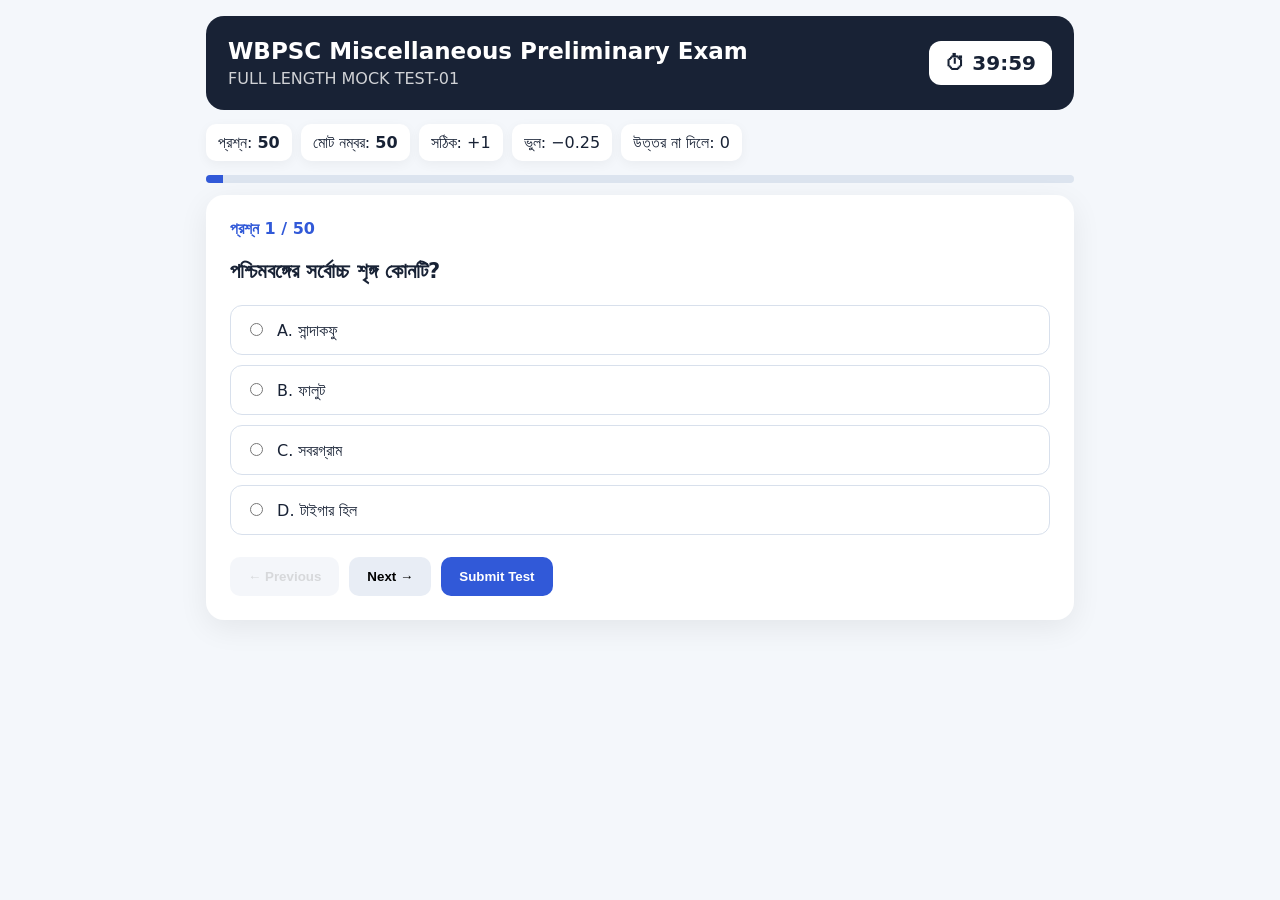
==== index.html @ 7ab9e06c "Add files via upload" ====
<!doctype html>
<html lang="bn">
<head><meta charset="utf-8"><meta name="viewport" content="width=device-width,initial-scale=1">
<title>Mock Test 01</title><link rel="stylesheet" href="style.css"></head>
<body>
<div class="container">
<header><div><h1>WBPSC Miscellaneous Preliminary Exam</h1><p>FULL LENGTH MOCK TEST-01</p></div><div class="timer">⏱ <span id="timer">40:00</span></div></header>
<div class="info"><span>প্রশ্ন: <b id="totalQuestions">50</b></span><span>মোট নম্বর: <b id="totalMarks">50</b></span><span>সঠিক: +1</span><span>ভুল: −0.25</span><span>উত্তর না দিলে: 0</span></div>
<div id="testArea"><div class="progress"><div id="progress"></div></div><section class="card"><div id="questionNo" class="qno"></div><h2 id="questionText"></h2><div id="options"></div><div class="actions"><button id="prev">← Previous</button><button id="next">Next →</button><button id="submit" class="submit">Submit Test</button></div></section></div>
<section id="result" class="result hidden"><h2 id="resultTitle"></h2><div class="score"><span id="score">0.00</span> / 50</div><div class="stats"><div><b id="correct">0</b><small>সঠিক</small></div><div><b id="wrong">0</b><small>ভুল</small></div><div><b id="unanswered">0</b><small>উত্তরহীন</small></div></div><button id="restart" class="submit">আবার পরীক্ষা দিন</button></section>
</div>
<script src="questions.js"></script><script src="config.js"></script><script src="engine.js"></script>
</body></html>
---- style.css ----
*{box-sizing:border-box}body{margin:0;font-family:system-ui,"Noto Sans Bengali",sans-serif;background:#f4f7fb;color:#182235}.container{max-width:900px;margin:auto;padding:16px}header{background:#182235;color:#fff;border-radius:18px;padding:22px;display:flex;justify-content:space-between;align-items:center;gap:15px}h1{margin:0;font-size:23px}header p{margin:5px 0 0;opacity:.8}.timer{background:#fff;color:#182235;border-radius:12px;padding:10px 16px;font-weight:800;font-size:20px;white-space:nowrap}.info{display:flex;flex-wrap:wrap;gap:9px;margin:14px 0}.info span{background:#fff;padding:9px 12px;border-radius:10px;box-shadow:0 3px 12px #0000000c}.progress{height:8px;background:#dce4ef;border-radius:8px;overflow:hidden;margin-bottom:12px}.progress div{height:100%;background:#3159d8;width:2%;transition:.2s}.card,.result{background:#fff;border-radius:18px;padding:24px;box-shadow:0 8px 30px #00000012}.qno{font-weight:800;color:#3159d8;margin-bottom:10px}h2{font-size:21px;line-height:1.55}.option{display:block;border:1px solid #d8e0ec;border-radius:12px;padding:14px;margin:10px 0;cursor:pointer}.option:hover{background:#f3f6ff}.option input{margin-right:9px}.actions{display:flex;gap:10px;flex-wrap:wrap;margin-top:22px}button{border:0;border-radius:10px;padding:12px 18px;font-weight:800;cursor:pointer;background:#e8edf5}button:disabled{opacity:.45}.submit{background:#3159d8;color:#fff}.hidden{display:none}.result{text-align:center}.score{font-size:48px;font-weight:900;margin:18px}.stats{display:flex;justify-content:center;gap:12px;flex-wrap:wrap}.stats div{min-width:110px;background:#f3f6fb;border-radius:14px;padding:14px}.stats b{display:block;font-size:28px}.stats small{display:block}@media(max-width:600px){header{flex-direction:column;align-items:flex-start}h1{font-size:19px}.card,.result{padding:17px}h2{font-size:18px}.actions button{flex:1}}
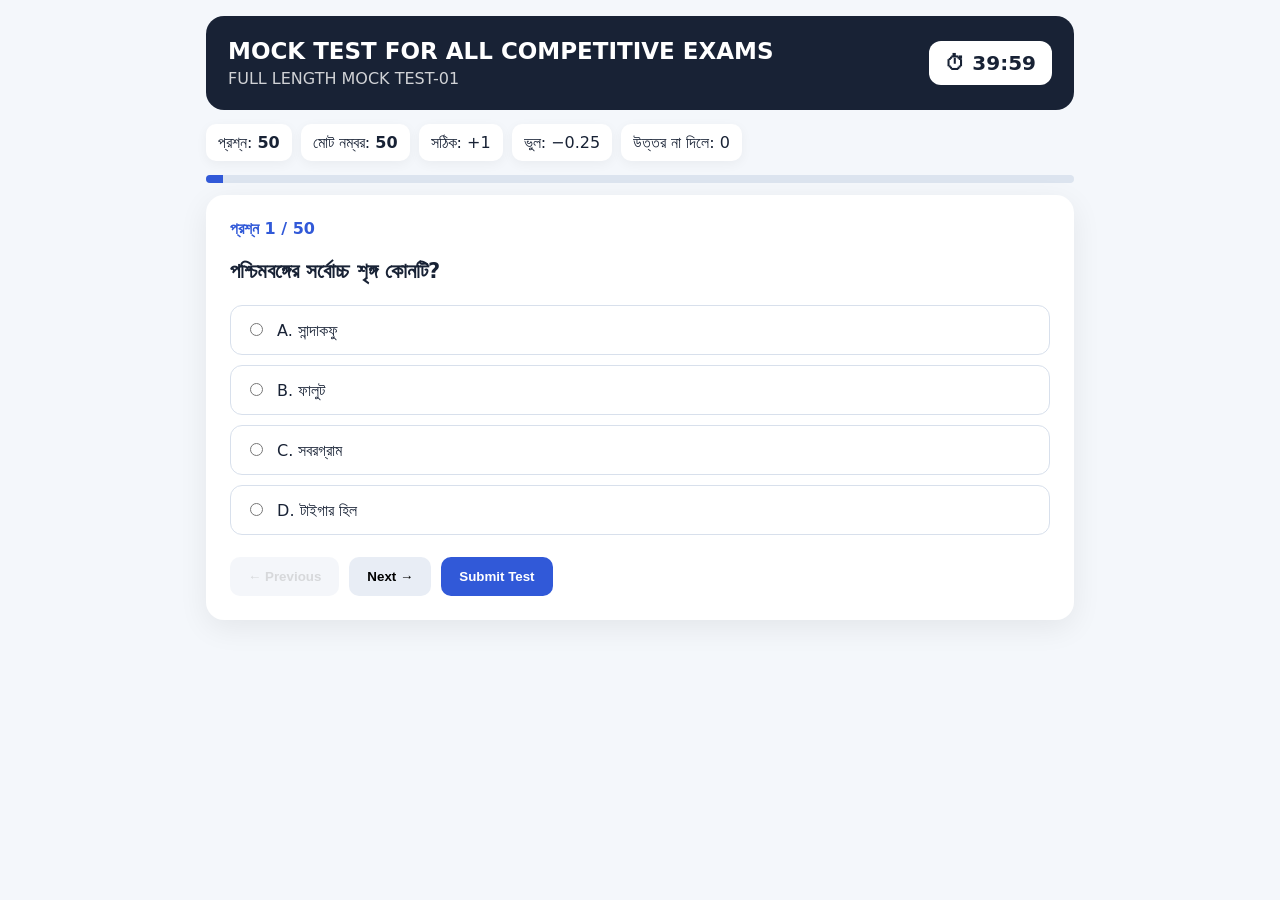
==== commit beed1c9c: "Update index.html" ====
--- a/index.html
+++ b/index.html
@@ -4,10 +4,10 @@
 <title>Mock Test 01</title><link rel="stylesheet" href="style.css"></head>
 <body>
 <div class="container">
-<header><div><h1>WBPSC Miscellaneous Preliminary Exam</h1><p>FULL LENGTH MOCK TEST-01</p></div><div class="timer">⏱ <span id="timer">40:00</span></div></header>
+<header><div><h1>MOCK TEST FOR ALL COMPETITIVE EXAMS</h1><p>FULL LENGTH MOCK TEST-01</p></div><div class="timer">⏱ <span id="timer">40:00</span></div></header>
 <div class="info"><span>প্রশ্ন: <b id="totalQuestions">50</b></span><span>মোট নম্বর: <b id="totalMarks">50</b></span><span>সঠিক: +1</span><span>ভুল: −0.25</span><span>উত্তর না দিলে: 0</span></div>
 <div id="testArea"><div class="progress"><div id="progress"></div></div><section class="card"><div id="questionNo" class="qno"></div><h2 id="questionText"></h2><div id="options"></div><div class="actions"><button id="prev">← Previous</button><button id="next">Next →</button><button id="submit" class="submit">Submit Test</button></div></section></div>
 <section id="result" class="result hidden"><h2 id="resultTitle"></h2><div class="score"><span id="score">0.00</span> / 50</div><div class="stats"><div><b id="correct">0</b><small>সঠিক</small></div><div><b id="wrong">0</b><small>ভুল</small></div><div><b id="unanswered">0</b><small>উত্তরহীন</small></div></div><button id="restart" class="submit">আবার পরীক্ষা দিন</button></section>
 </div>
 <script src="questions.js"></script><script src="config.js"></script><script src="engine.js"></script>
-</body></html>+</body></html>
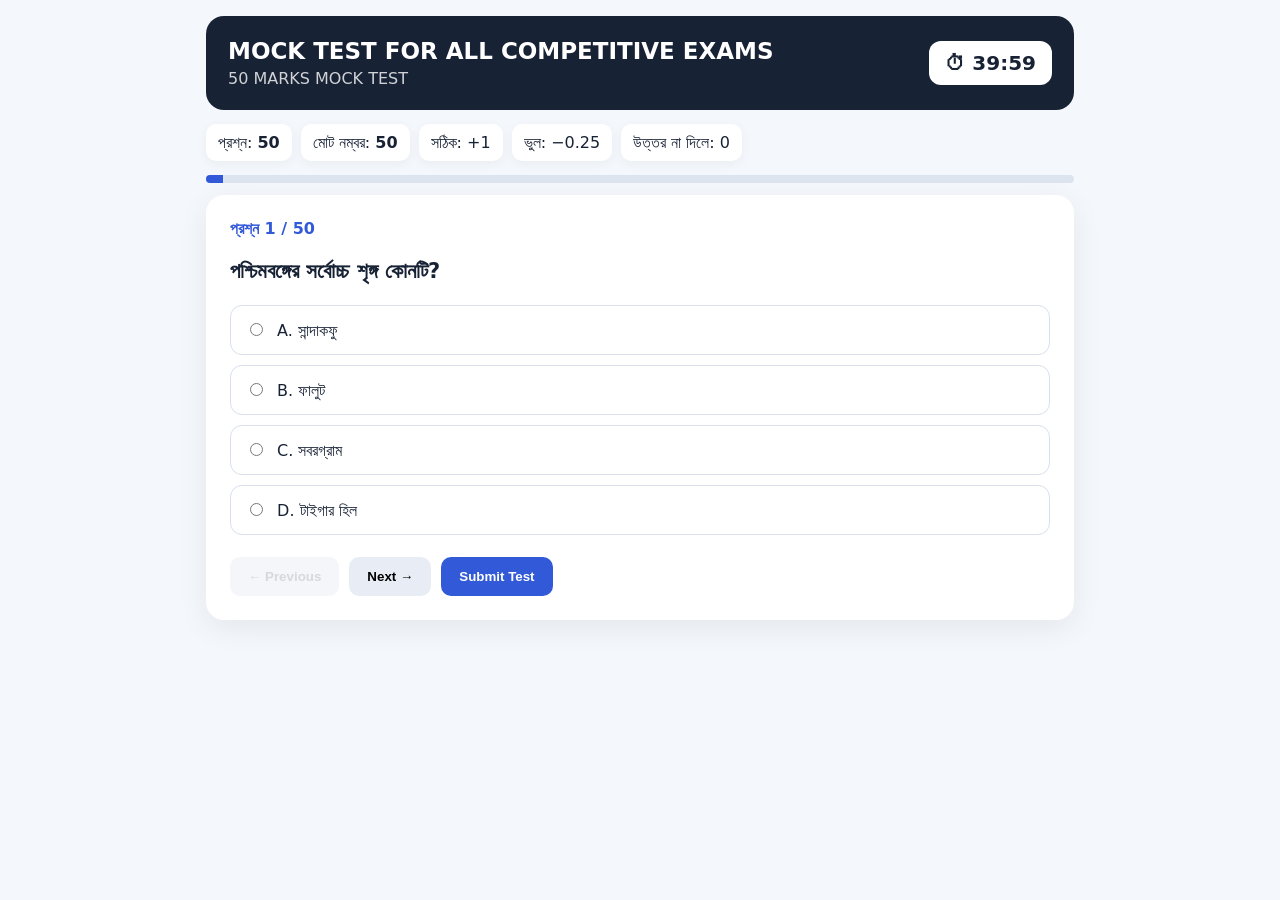
==== commit 2fe8972f: "Update index.html" ====
--- a/index.html
+++ b/index.html
@@ -1,10 +1,10 @@
 <!doctype html>
 <html lang="bn">
 <head><meta charset="utf-8"><meta name="viewport" content="width=device-width,initial-scale=1">
-<title>Mock Test 01</title><link rel="stylesheet" href="style.css"></head>
+<title>Mock Test</title><link rel="stylesheet" href="style.css"></head>
 <body>
 <div class="container">
-<header><div><h1>MOCK TEST FOR ALL COMPETITIVE EXAMS</h1><p>FULL LENGTH MOCK TEST-01</p></div><div class="timer">⏱ <span id="timer">40:00</span></div></header>
+<header><div><h1>MOCK TEST FOR ALL COMPETITIVE EXAMS</h1><p>50 MARKS MOCK TEST</p></div><div class="timer">⏱ <span id="timer">40:00</span></div></header>
 <div class="info"><span>প্রশ্ন: <b id="totalQuestions">50</b></span><span>মোট নম্বর: <b id="totalMarks">50</b></span><span>সঠিক: +1</span><span>ভুল: −0.25</span><span>উত্তর না দিলে: 0</span></div>
 <div id="testArea"><div class="progress"><div id="progress"></div></div><section class="card"><div id="questionNo" class="qno"></div><h2 id="questionText"></h2><div id="options"></div><div class="actions"><button id="prev">← Previous</button><button id="next">Next →</button><button id="submit" class="submit">Submit Test</button></div></section></div>
 <section id="result" class="result hidden"><h2 id="resultTitle"></h2><div class="score"><span id="score">0.00</span> / 50</div><div class="stats"><div><b id="correct">0</b><small>সঠিক</small></div><div><b id="wrong">0</b><small>ভুল</small></div><div><b id="unanswered">0</b><small>উত্তরহীন</small></div></div><button id="restart" class="submit">আবার পরীক্ষা দিন</button></section>
